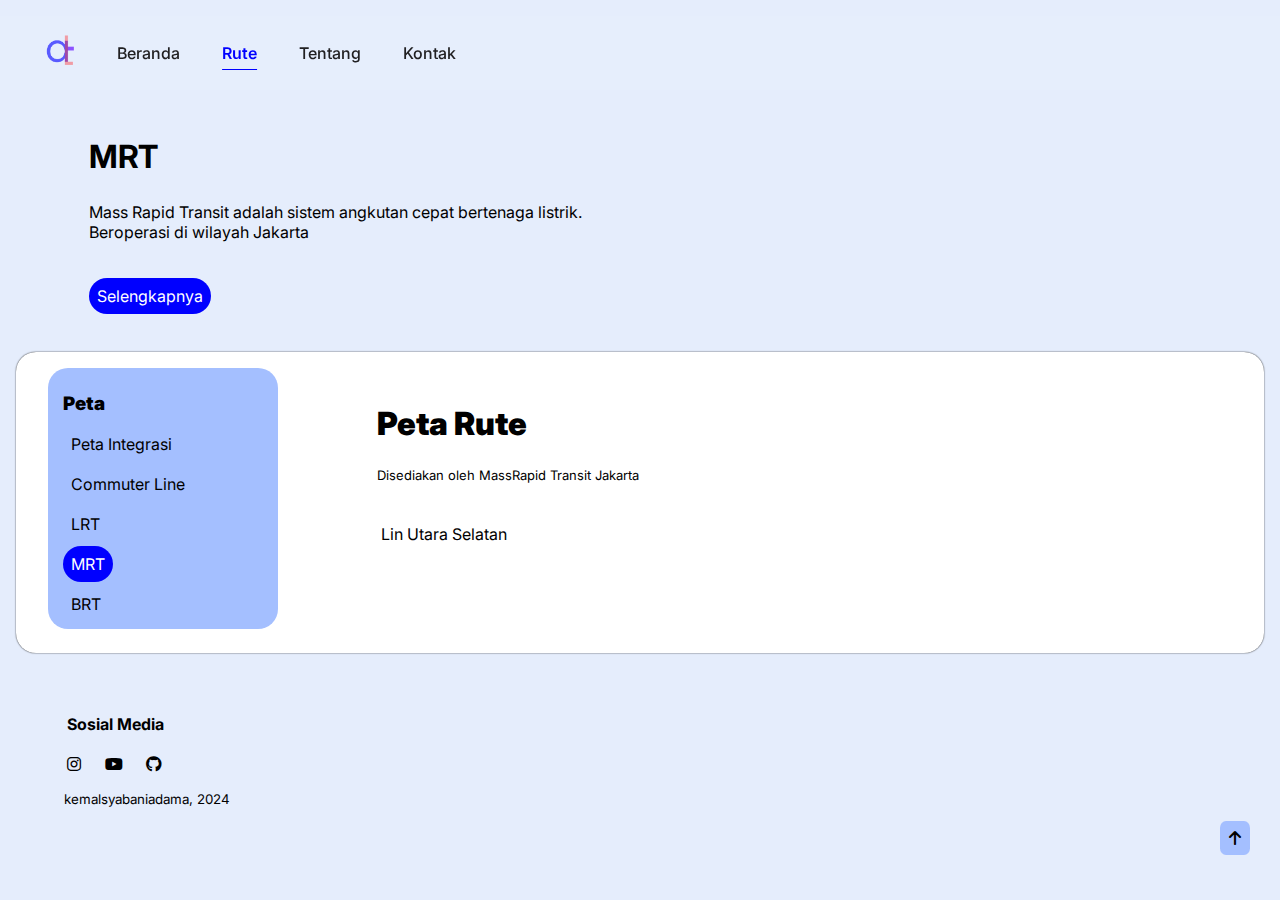
==== mrt.html @ 5b852cff "Add files via upload" ====
<!DOCTYPE html>
<html lang="en">

<!-- ======= UNTUK PREVIEW YANG LEBIH BAIK, SILAHKAN BUKA https://kemalsyabaniadama.github.io/# ======= -->

<head>
    <link rel="preconnect" href="https://fonts.googleapis.com">
    <link rel="preconnect" href="https://fonts.gstatic.com" crossorigin>
    <link href="https://fonts.googleapis.com/css2?family=Inter:ital,opsz,wght@0,14..32,100..900;1,14..32,100..900&display=swap" rel="stylesheet">
    <link rel="stylesheet" href="https://cdnjs.cloudflare.com/ajax/libs/font-awesome/6.6.0/css/all.min.css" itemid="head">
    <link rel="stylesheet" href="stylemrt.css">
    <link rel="icon" type="image/x-icon" href="a.png">
    <meta charset="UTF-8">
    <meta name="viewport" content="width=device-width, initial-scale=1.0">
    <title>Rute - AltLine</title>
    <div class="nav">
        <nav><ul>
            <a href="index.html"><img src="a.png" alt="" class="icon"></a>
            <li><a href="index.html#">Beranda</a></li>
            <li><a href="rute.html#"class="currentpage">Rute</a></li>
            <li><a href="tentang.html#">Tentang</a></li>
            <li><a href="kontak.html">Kontak</a></li>
        </ul></nav></div><br>
</head>
<body>
    <div class="banner">
        <fieldset><fieldset><fieldset>
            <table class="tablebanner">
                <tr>
                    <td><b><h1>MRT</h1></b></td>
                </tr>
                <tr>
                    <td><a>Mass Rapid Transit adalah sistem angkutan cepat bertenaga listrik. Beroperasi di wilayah Jakarta</a><br><br><br></td>
                </tr>
                <tr>
                    <td><a href="https://id.wikipedia.org/wiki/MRT_Jakarta" class="button">Selengkapnya</a></td>
                </tr>
            </table>
        </fieldset></fieldset></fieldset>
    </div>
    <fieldset>
        <div class="border">
            <fieldset><fieldset>
                    <aside>
                        <h1><b>Peta Rute</b></h1><a style="font-size: small;">Disediakan oleh MassRapid Transit Jakarta</a><br><br><a href="https://jakartamrt.co.id/sites/default/files/2020-09/Feb-2019%20%281%29.jpeg"><img class="peta" src="https://jakartamrt.co.id/sites/default/files/2020-09/Feb-2019%20%281%29.jpeg" alt="" style="width: 360px;"></a>
                        <br><a href="https://id.wikipedia.org/wiki/MRT_Jakarta#Lin_Utara_Selatan" class="ngcokding"><img src="https://upload.wikimedia.org/wikipedia/commons/thumb/f/fb/Jakarta_-_MRT_Jakarta_North_South_Line_Icon.svg/30px-Jakarta_-_MRT_Jakarta_North_South_Line_Icon.svg.png" alt="" width="14px">  Lin Utara Selatan</a>
                    </aside>
                    <div class="konteks">
                        <h3><b>Peta</b></h3>
                        <a href="rute.html" class="onnav">Peta Integrasi</a>
                        <br><br>
                        <a href="krl.html" class="onnav">Commuter Line</a>
                        <br><br>
                        <a href="lrt.html" class="onnav">LRT</a>
                        <br><br>
                        <a href="mrt.html" class="button">MRT</a>
                        <br><br>
                        <a href="brt.html" class="onnav">BRT</a>
                    </div>
            </fieldset></fieldset>
        </div>
        </fieldset>
    <fieldset><fieldset><fieldset><fieldset>
        <table class="sosialmedia">
            <tr>
                <td colspan="7" style="color: black;"><p><b>Sosial Media</b></p></td>
            </tr>
            <tr>
                <td><a href="https://www.instagram.com/kemalsyabaniadama"><i class="fa-brands fa-instagram"></i></a></td>
                <td> </td>
                <td></td>
                <td><a href="https://www.youtube.com/@kemalsyabaniadama"><i class="fa-brands fa-youtube"></i></a></td>
                <td> </td>
                <td></td>
                <td><a href="https://www.github.com/kemalsyabaniadama"><i class="fa-brands fa-github"></i></a></td>
            </tr>
        </table>
        <p class="buttomm">kemalsyabaniadama, 2024</p>
    </fieldset></fieldset></fieldset></fieldset>
    <a href="#" class="backtotop"><i class="fa-solid fa-arrow-up"></i></a>
</body>
</html>
---- stylemrt.css ----
*, 
/* ====== FONT-FAMILY ====== */

.inter-fontfamily {
    font-family: "Inter", system-ui;
    font-optical-sizing: auto;
    font-style: normal;
  }
html {
    scroll-behavior: smooth;
}

p{
    color: black; font-family: Inter;
}
li{
    color: black; font-family: Inter;
}
i{
    color:rgb(0, 0, 0); font-family: Inter;
    text-decoration: none;
    border: #e5edfc00;
    transition: all;
    transition-duration: 300ms;
}
b{
    color: black; font-family: Inter;
}
a{
    color: black; font-family: Inter;
}

/* ====== NAVBAR ====== */
.icon {
    width: 40px;
    border: #e5edfc00;
    text-decoration: none;
}

.icon:hover {
    border-bottom: 0px none;
}

body {
    padding: 0px;
    margin: 0px;
    background-color: #e5edfc;
    padding-top: 70px;
}

nav{
    background-color: #e5edfc;
    display: flex;
    justify-content: space-between;
    padding: 0.005rem;
}

nav ul {
    display: flex;
    align-items: center;
    gap: 2rem;
    list-style: none;
    position: fixed;
    background-position: center;
    top: 0px;
    width: 100%;
    background-color: #e5edfcbe;
    padding-top: 15px;
    padding-bottom: 15px;
}

nav ul li a {
    text-decoration: none;
    color: rgb(33, 32, 34);
    font-weight: 500;
    transition: all;
    transition-duration: 300ms;
    border-bottom: 1px solid blue(0, 0, 0, 0);
    padding: 5px;
}

nav ul li a:hover {
    color: blue;
    border-bottom: 1px solid blue;
    padding: 5px;
}

.currentpage {
    color: blue;
    text-decoration: underline;
    font-weight: 600;
    text-underline-offset: 10px;
}

/* ====== BANNER ====== */

fieldset {
    border-color: #e5edfc00;
}

.buttomm {
    font-size: smaller;
    position: absolute;
}

.onnav {
    text-decoration: none;
    background-color: #a4bfff;
    padding: 8px;
    border-radius: 20px;
}

.onnav:hover {
    color: blue;
}

.banner {
    background-image: url(https://upload.wikimedia.org/wikipedia/commons/thumb/3/34/MRTset3.jpg/1200px-MRTset3.jpg);
    background-size: 35%;
    background-repeat: no-repeat;
    padding-left: 3%;
    padding-right: 45%;
    position: static;
    background-position-x: 85%;
}

/* ====== BODY ====== */

.border {
    border-color: #e5edfc00;
    background-color: #ffffff;
    border-radius: 20px;
    position: static;
    box-shadow: 0px 0px 1.5px;
}

.Mulai {
    padding-left: 240px;
    padding-right: 240px;
}

aside {
    width: 840px;
    padding: 15px;
    margin-left: 15px;
    right: 10px;
    float: right;
    background-color: #ffffff;
    border-radius: 20px;
}

.ngcokding {
    text-decoration: none;
}

.konteks {
    position: static;
    width: 200px;
    float: left;
    left: 10px;
    padding: 15px;
    padding-top: 6px;
    background-color: #a4bfff;
    border-radius: 20px;
}

.backtotop {
    padding-left: 1px;
    padding-right: 1px;
    position: fixed;
    display: flex;
    background-color: #a4bfff;
    border-radius: 20%;
    padding: 9px;
    width: 12px;
    bottom: 5%;
    right: 30px;
    border: #e5edfc00;
    text-decoration: none;
    transition: all;
    transition-duration: 300ms;
}

.backtotop:hover {
    background-color: rgb(0, 0, 203);
}

.button {
    background-color: blue;
    color: #ffffff;
    padding: 8px;
    text-decoration: none;
    border-radius: 20px;
    transition: all;
    transition-duration: 300ms;
}

.button:hover {
    color: #a4bfff;
    border-bottom: 1px solid #7e7e7e;
    padding: 8px;
    background-color: rgb(0, 0, 203);
}

.onnav {
    background-color: #e5edfc00;
    padding: 8px;
    text-decoration: none;
    border-radius: 20px;
    transition: all;
    transition-duration: 300ms;
}

.onnav:hover {
    color: blue;
}

i:hover {
    color: blue;
    border-bottom: none;
}
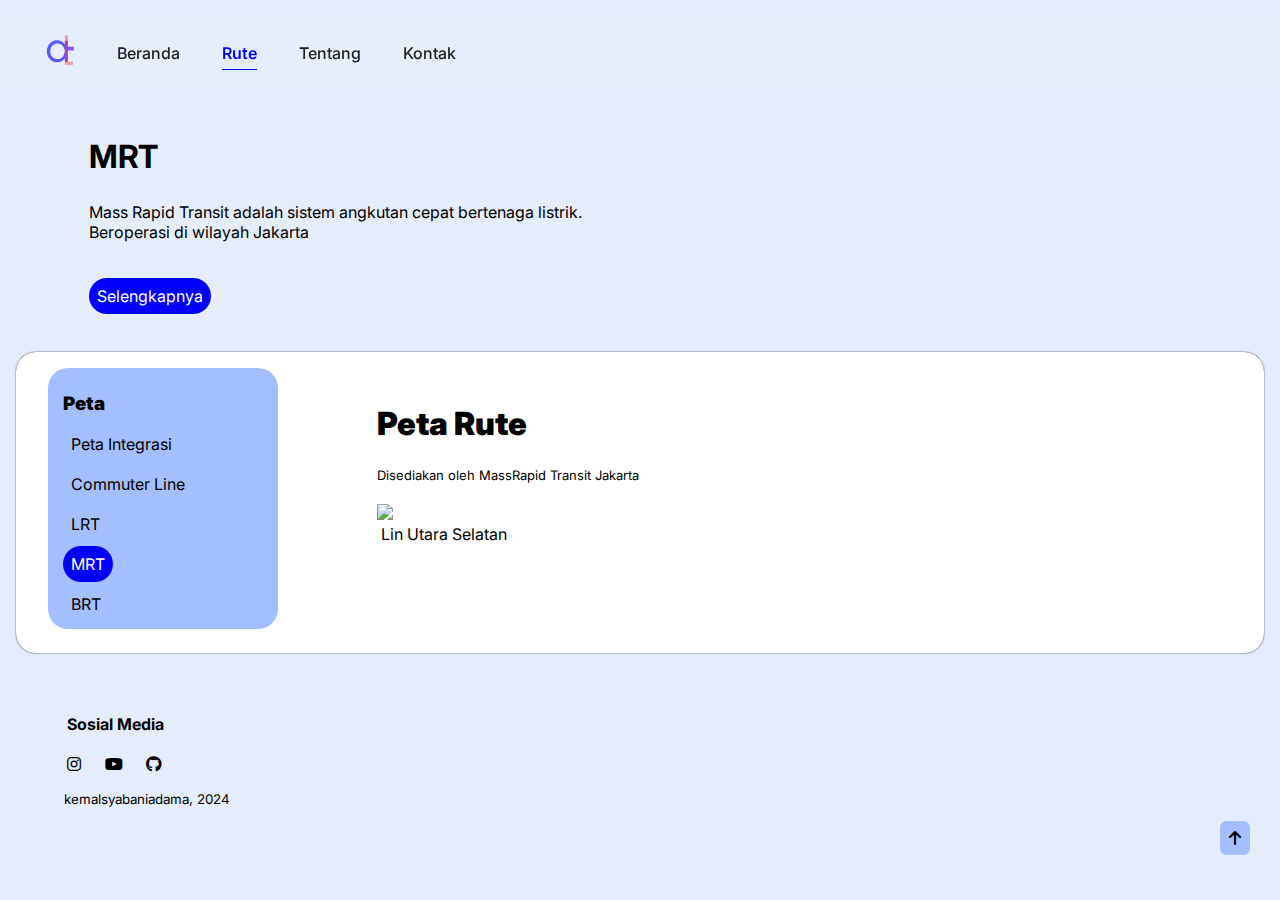
==== commit e953150e: "Update mrt.html" ====
--- a/mrt.html
+++ b/mrt.html
@@ -42,7 +42,7 @@
         <div class="border">
             <fieldset><fieldset>
                     <aside>
-                        <h1><b>Peta Rute</b></h1><a style="font-size: small;">Disediakan oleh MassRapid Transit Jakarta</a><br><br><a href="https://jakartamrt.co.id/sites/default/files/2020-09/Feb-2019%20%281%29.jpeg"><img class="peta" src="https://jakartamrt.co.id/sites/default/files/2020-09/Feb-2019%20%281%29.jpeg" alt="" style="width: 360px;"></a>
+                        <h1><b>Peta Rute</b></h1><a style="font-size: small;">Disediakan oleh MassRapid Transit Jakarta</a><br><br><a href="https://transportforjakarta.or.id/wp-content/uploads/2024/10/Peta-MRT-Jakarta-1980x703.png"><img class="peta" src="https://transportforjakarta.or.id/wp-content/uploads/2024/10/Peta-MRT-Jakarta-1980x703.png"></a>
                         <br><a href="https://id.wikipedia.org/wiki/MRT_Jakarta#Lin_Utara_Selatan" class="ngcokding"><img src="https://upload.wikimedia.org/wikipedia/commons/thumb/f/fb/Jakarta_-_MRT_Jakarta_North_South_Line_Icon.svg/30px-Jakarta_-_MRT_Jakarta_North_South_Line_Icon.svg.png" alt="" width="14px">  Lin Utara Selatan</a>
                     </aside>
                     <div class="konteks">
@@ -79,4 +79,4 @@
     </fieldset></fieldset></fieldset></fieldset>
     <a href="#" class="backtotop"><i class="fa-solid fa-arrow-up"></i></a>
 </body>
-</html>+</html>
